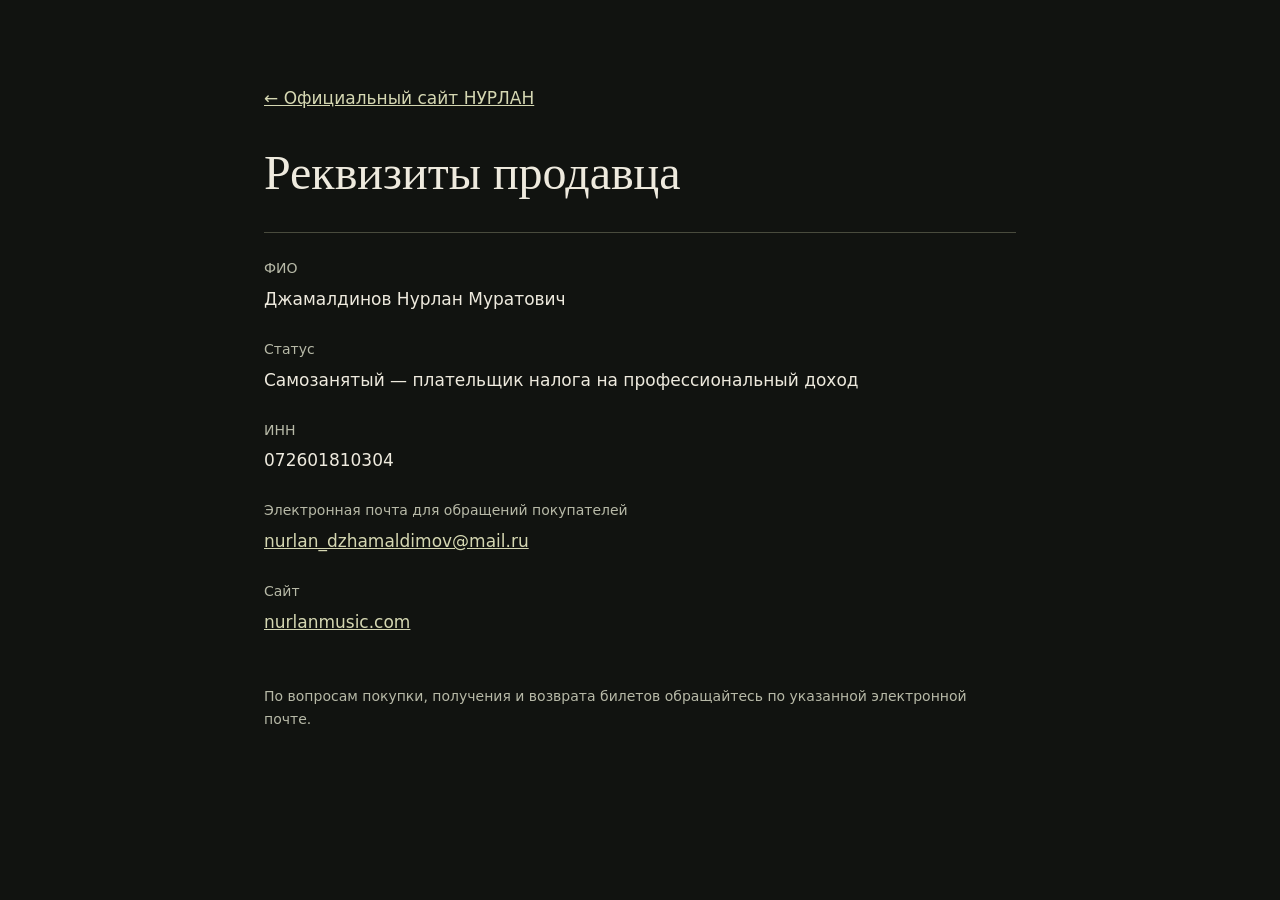
==== requisites/index.html @ 576f7181 "Add authorized seller details page for YooKassa" ====
<!doctype html>
<html lang="ru"><head><meta charset="utf-8"><meta name="viewport" content="width=device-width,initial-scale=1"><title>Реквизиты — НУРЛАН</title><style>*{box-sizing:border-box}body{margin:0;background:#111310;color:#eeeade;font:17px/1.7 system-ui,sans-serif}main{max-width:800px;margin:60px auto;padding:24px}a{color:#d5d7b2}h1{font:48px Georgia,serif}dl{border-top:1px solid #494b3d}dt{color:#b7b9a7;margin-top:24px;font-size:14px}dd{margin:4px 0 20px;overflow-wrap:anywhere}footer{margin-top:48px;color:#b7b9a7;font-size:14px}</style></head><body><main><a href="/">← Официальный сайт НУРЛАН</a><h1>Реквизиты продавца</h1><dl><dt>ФИО</dt><dd>Джамалдинов Нурлан Муратович</dd><dt>Статус</dt><dd>Самозанятый — плательщик налога на профессиональный доход</dd><dt>ИНН</dt><dd>072601810304</dd><dt>Электронная почта для обращений покупателей</dt><dd><a href="mailto:nurlan_dzhamaldimov@mail.ru">nurlan_dzhamaldimov@mail.ru</a></dd><dt>Сайт</dt><dd><a href="https://nurlanmusic.com/">nurlanmusic.com</a></dd></dl><footer>По вопросам покупки, получения и возврата билетов обращайтесь по указанной электронной почте.</footer></main></body></html>
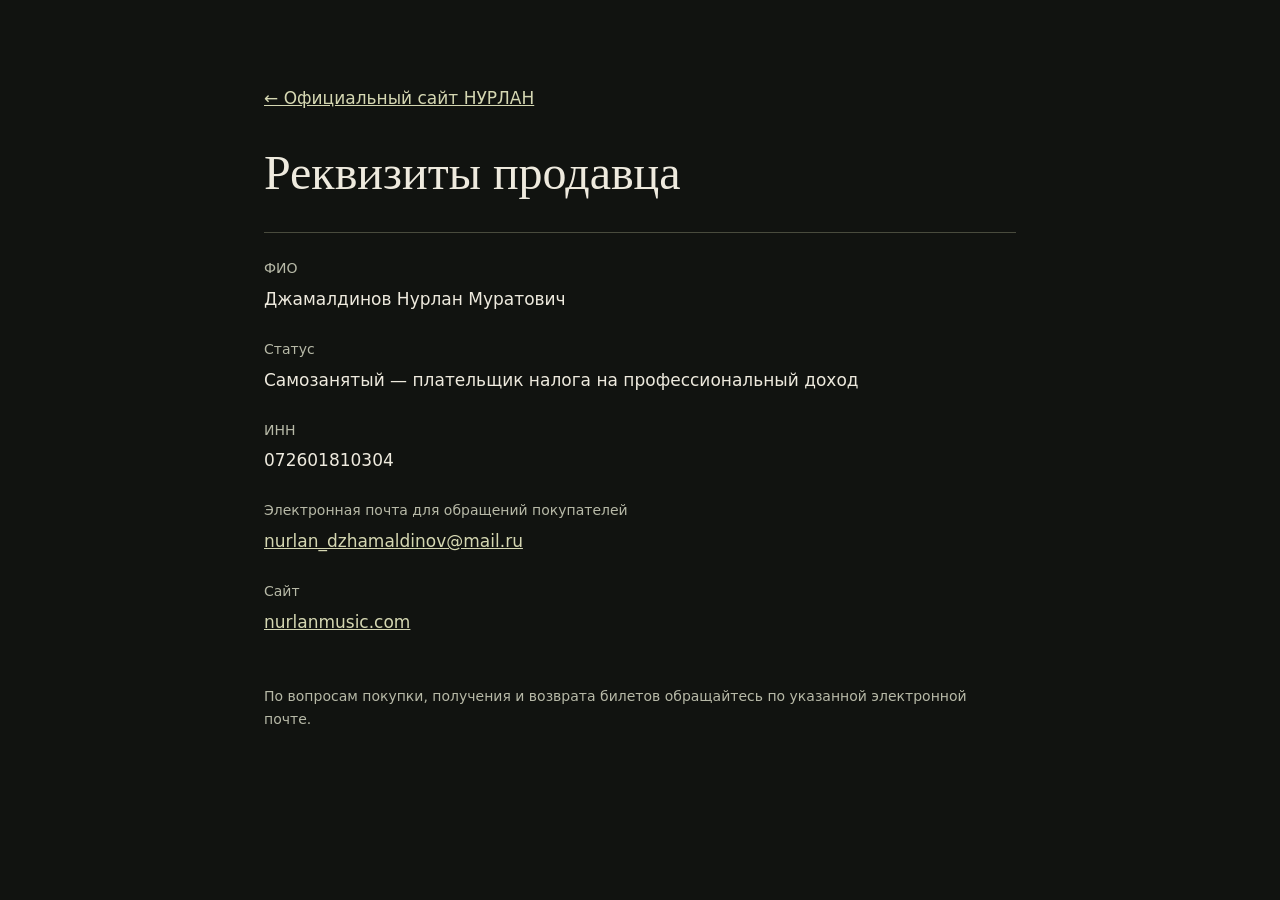
==== commit d38af344: "Correct seller contact email as confirmed by owner" ====
--- a/requisites/index.html
+++ b/requisites/index.html
@@ -1,2 +1,2 @@
 <!doctype html>
-<html lang="ru"><head><meta charset="utf-8"><meta name="viewport" content="width=device-width,initial-scale=1"><title>Реквизиты — НУРЛАН</title><style>*{box-sizing:border-box}body{margin:0;background:#111310;color:#eeeade;font:17px/1.7 system-ui,sans-serif}main{max-width:800px;margin:60px auto;padding:24px}a{color:#d5d7b2}h1{font:48px Georgia,serif}dl{border-top:1px solid #494b3d}dt{color:#b7b9a7;margin-top:24px;font-size:14px}dd{margin:4px 0 20px;overflow-wrap:anywhere}footer{margin-top:48px;color:#b7b9a7;font-size:14px}</style></head><body><main><a href="/">← Официальный сайт НУРЛАН</a><h1>Реквизиты продавца</h1><dl><dt>ФИО</dt><dd>Джамалдинов Нурлан Муратович</dd><dt>Статус</dt><dd>Самозанятый — плательщик налога на профессиональный доход</dd><dt>ИНН</dt><dd>072601810304</dd><dt>Электронная почта для обращений покупателей</dt><dd><a href="mailto:nurlan_dzhamaldimov@mail.ru">nurlan_dzhamaldimov@mail.ru</a></dd><dt>Сайт</dt><dd><a href="https://nurlanmusic.com/">nurlanmusic.com</a></dd></dl><footer>По вопросам покупки, получения и возврата билетов обращайтесь по указанной электронной почте.</footer></main></body></html>
+<html lang="ru"><head><meta charset="utf-8"><meta name="viewport" content="width=device-width,initial-scale=1"><title>Реквизиты — НУРЛАН</title><style>*{box-sizing:border-box}body{margin:0;background:#111310;color:#eeeade;font:17px/1.7 system-ui,sans-serif}main{max-width:800px;margin:60px auto;padding:24px}a{color:#d5d7b2}h1{font:48px Georgia,serif}dl{border-top:1px solid #494b3d}dt{color:#b7b9a7;margin-top:24px;font-size:14px}dd{margin:4px 0 20px;overflow-wrap:anywhere}footer{margin-top:48px;color:#b7b9a7;font-size:14px}</style></head><body><main><a href="/">← Официальный сайт НУРЛАН</a><h1>Реквизиты продавца</h1><dl><dt>ФИО</dt><dd>Джамалдинов Нурлан Муратович</dd><dt>Статус</dt><dd>Самозанятый — плательщик налога на профессиональный доход</dd><dt>ИНН</dt><dd>072601810304</dd><dt>Электронная почта для обращений покупателей</dt><dd><a href="mailto:nurlan_dzhamaldinov@mail.ru">nurlan_dzhamaldinov@mail.ru</a></dd><dt>Сайт</dt><dd><a href="https://nurlanmusic.com/">nurlanmusic.com</a></dd></dl><footer>По вопросам покупки, получения и возврата билетов обращайтесь по указанной электронной почте.</footer></main></body></html>
